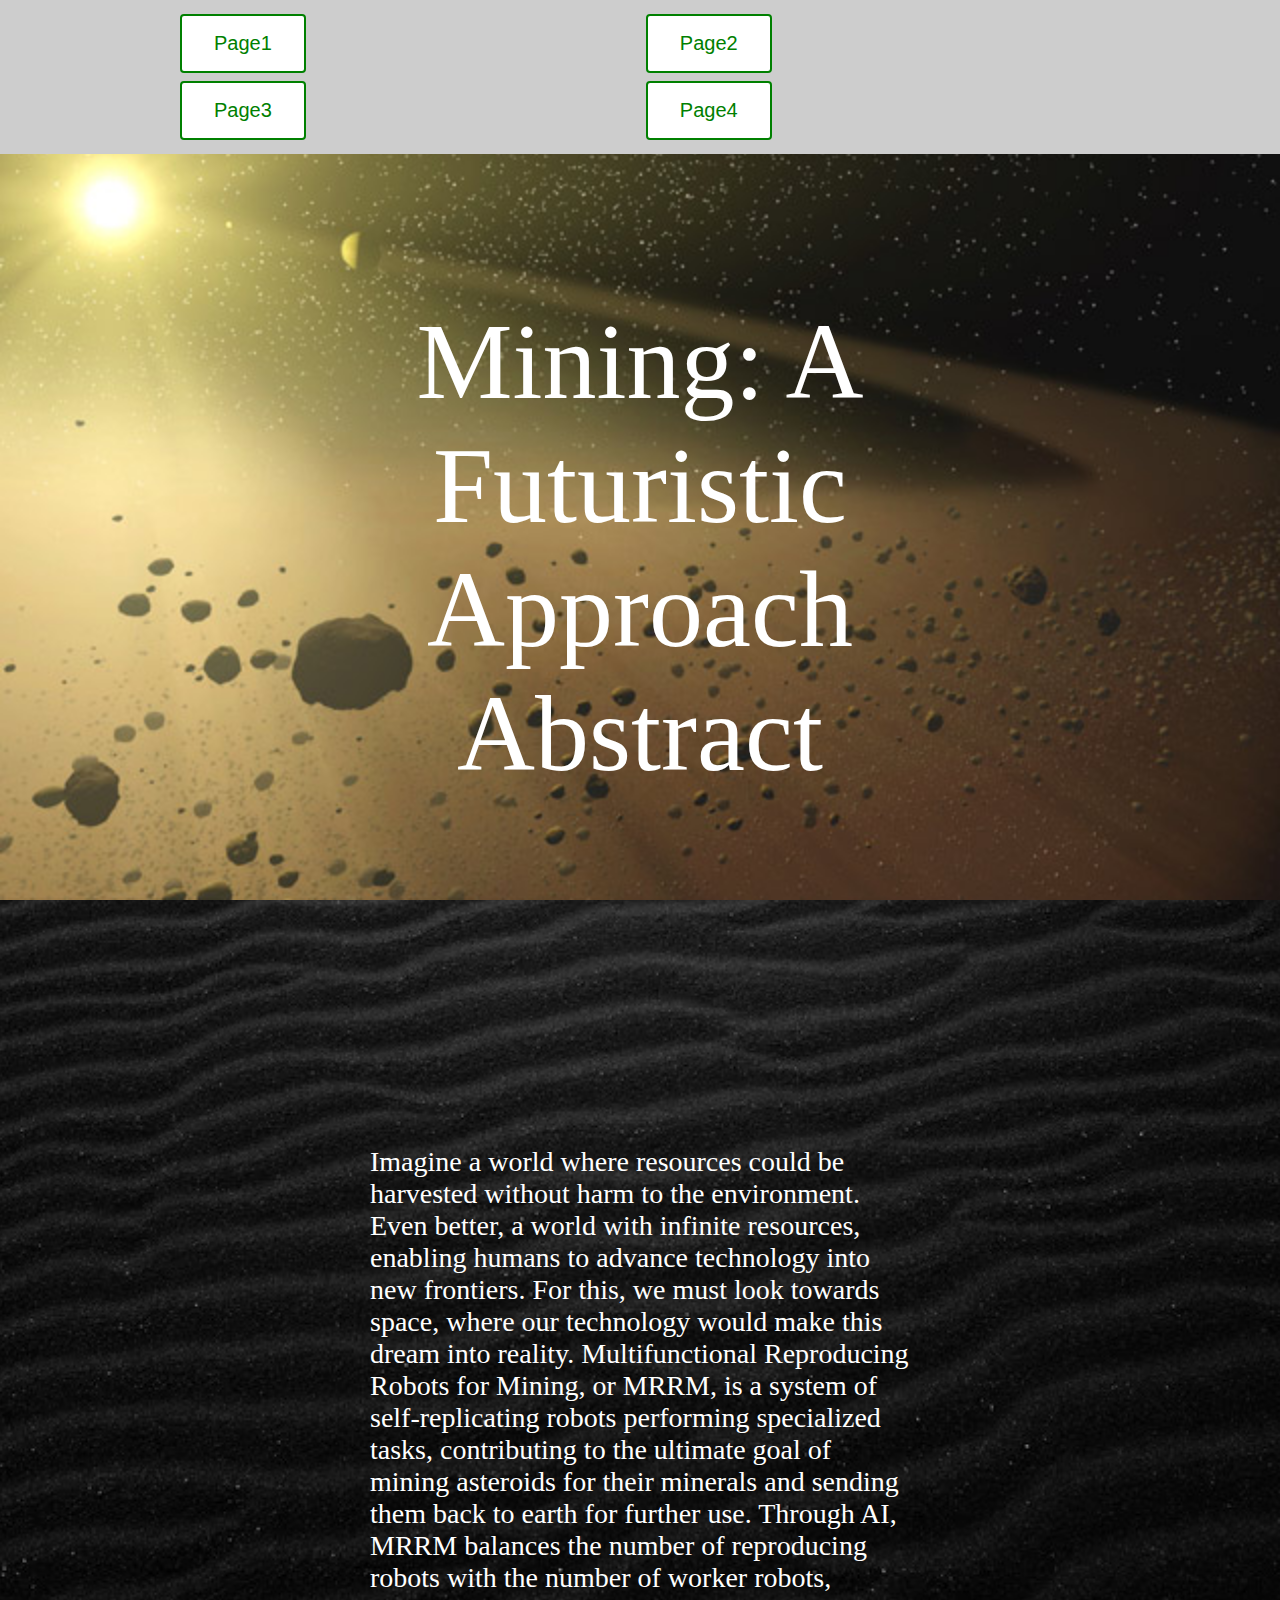
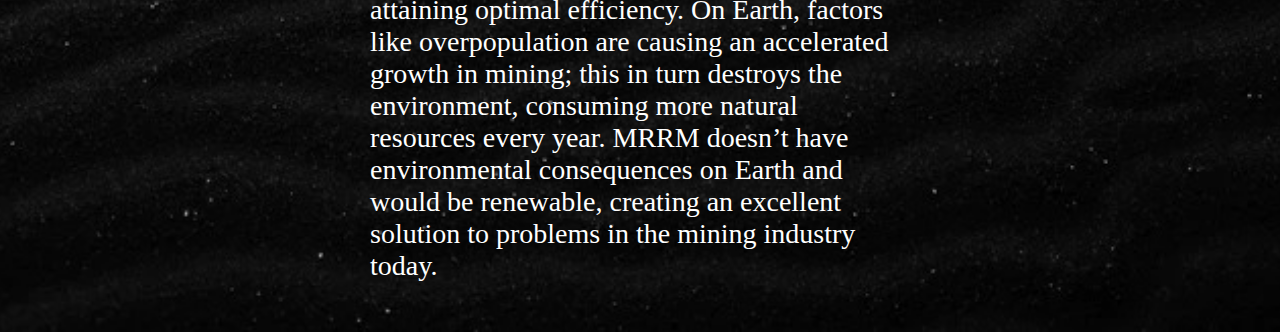
==== index.html @ aee60aae "Update index.html" ====
<!DOCTYPE html>
<html>
 <head>
  <meta charset="utf-8"/>
  <link rel="icon" href="favicon.png" type="image/png" sizes="16x16">
  <style>
   * {
    box-sizing:border-box;
    margin: 0;
   }
   .button{
    background-color:white;
    color:green;
    border: 2px solid green;
    text-align:center;
    font-size:20px;
    transition-duration:0.8s;
    padding: 16px 32px;
    float:left;
    border-radius:4px;
    margin: 4px 170px;
   }
   
   .button:hover{
    background-color:green;
    color:white;
    cursor:pointer;
    box-shadow: 0 12px 16px 0 rgba(0,0,0,0.24),0 17px 50px 0 rgba(0,0,0,0.19);
    border-radius:16px;
   }
   .button:active{
    border:2px solid black;
    background-color:black;
   }
   .button:active:after{
    border:2px solid green;
   }
   .button1{
    border: 2px solid orange;
   }
   .header {
    background-position: center center;
    background-size: cover;
    background-image: url('asteroid.jpg');
    background-repeat: no-repeat;
    background-attachment: fixed;
    padding: 300px;
    text-align: center;
    color: white;
    font-size: 108px;
   }
   .p subheader {
    font-size: 36px;
   }
   .navbar{
    overflow: hidden;
    padding: 10px;
    background: #CDCDCD;
    position: fixed;
    top: 0;
    width: 100%;
   }
   body {
   	background: url('bg.jpg') no-repeat center;
    background-size: cover;
   }
   div.column1 {
    float: left;
    width: 50%;
    padding: 50px;
    font-size: 28px;
    background-color: rgba(255,255,255,0);
    color: white;
   }
   div.column2 {
    float:left;
    width: 25%;
    padding: 10px;
   }
  </style>
  <title>
   MRRM Overview
  </title>
 </head>
 <body>
  <div class = "navbar">
   <a href = "https://space-mine.herokuapp.com/index.html"><button class = "button">Page1</button></a>
   <a href = "https://space-mine.herokuapp.com/index.html"><button class = "button">Page2</button></a>
   <a href = "https://space-mine.herokuapp.com/index.html"><button class = "button">Page3</button></a>
   <a href = "https://space-mine.herokuapp.com/index.html"><button class = "button">Page4</button></a>
  </div>
  <div class = "header">
   <p>
    Mining: A Futuristic Approach
   </p>
   <p class = "subheader">Abstract</p>
  </div>
  <div class = "background">
    <div class = "column2">

    </div>

      <div class = "column1">
      Imagine a world where resources could be harvested without harm to the environment. Even better, a world 	with infinite resources, enabling humans to advance technology into new frontiers. For this, we must look 	towards space, where our technology would make this dream into reality. Multifunctional Reproducing Robots for Mining, or MRRM, is a system of self-replicating robots performing specialized tasks, contributing to the ultimate goal of mining asteroids for their minerals and sending them back to earth for further use. Through AI, MRRM balances the number of reproducing robots with the number of worker robots, attaining optimal efficiency. On Earth, factors like overpopulation are causing an accelerated growth in mining; this in turn destroys the environment, consuming more natural resources every year. MRRM doesn’t have environmental consequences on Earth and would be renewable, creating an excellent solution to problems in the mining industry today.
      </div>
    <div class = "column2">

    </div>
  </div>
 </body>
</html>
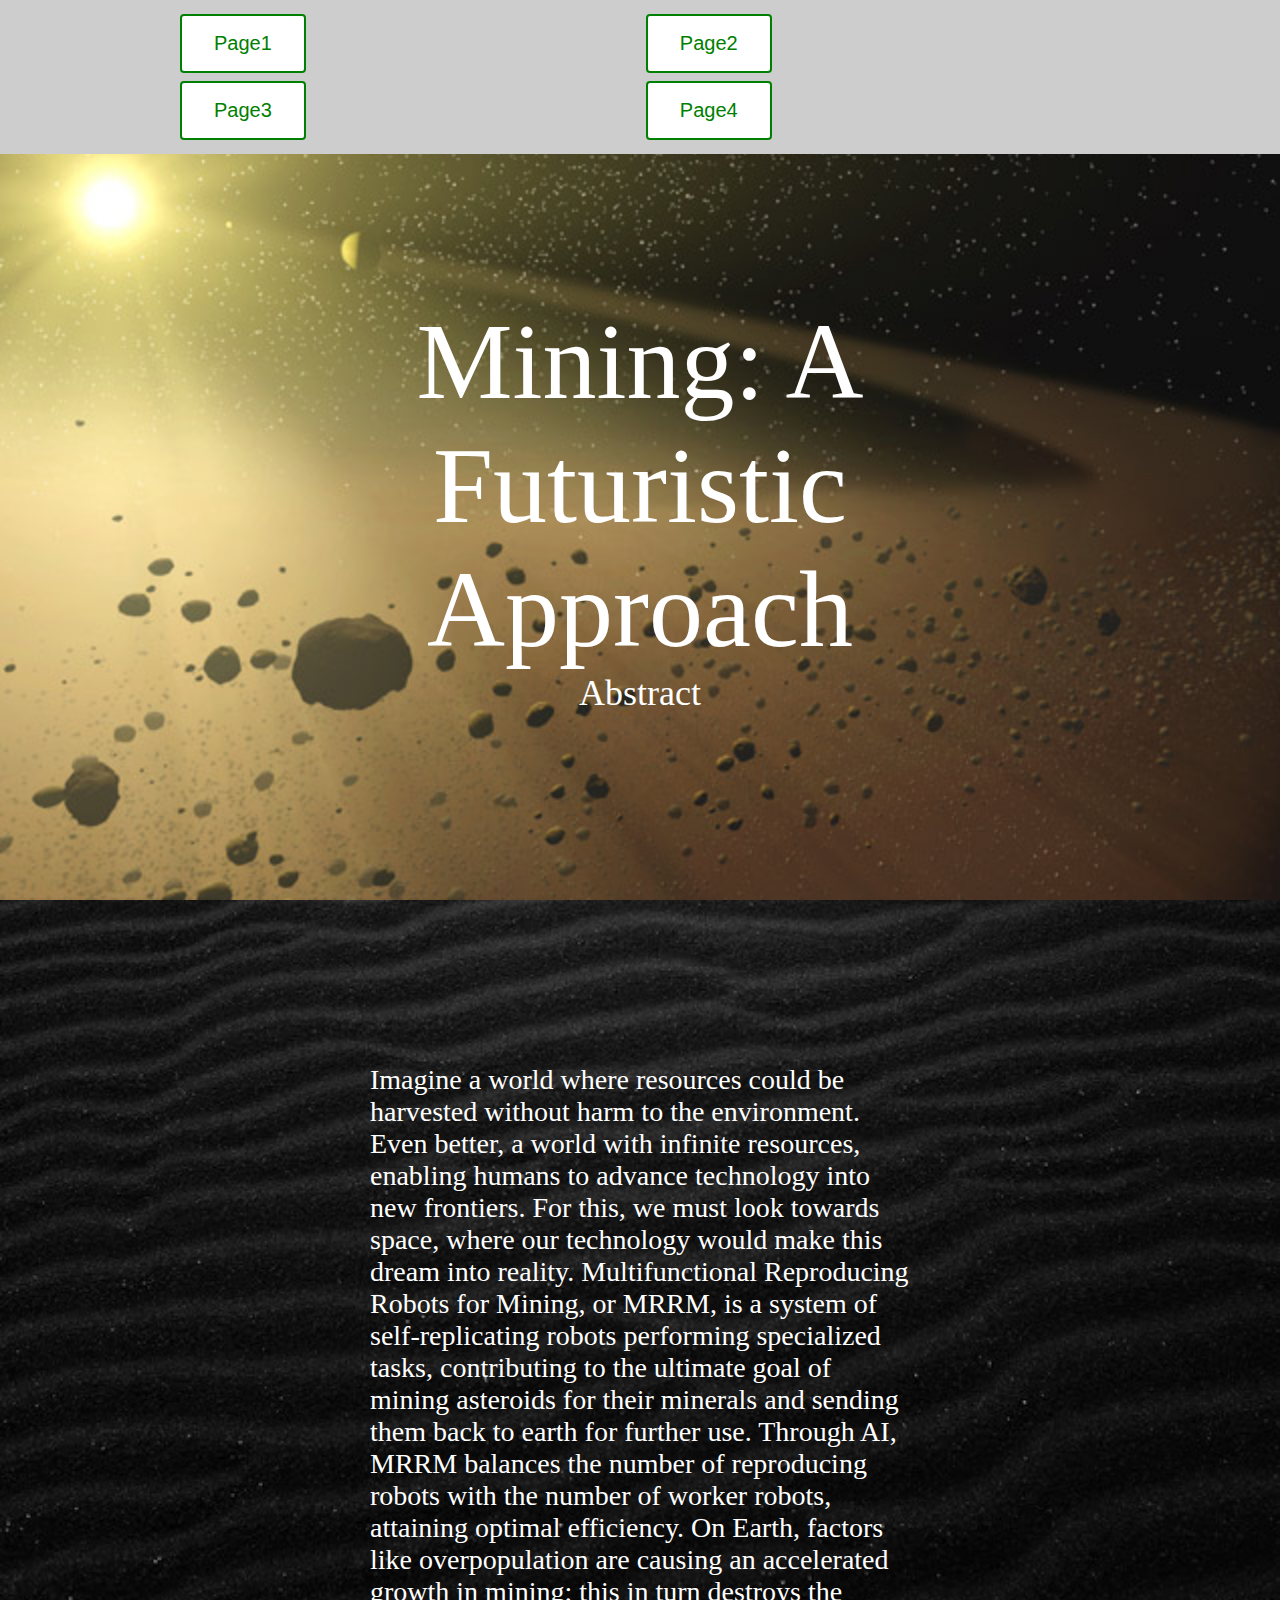
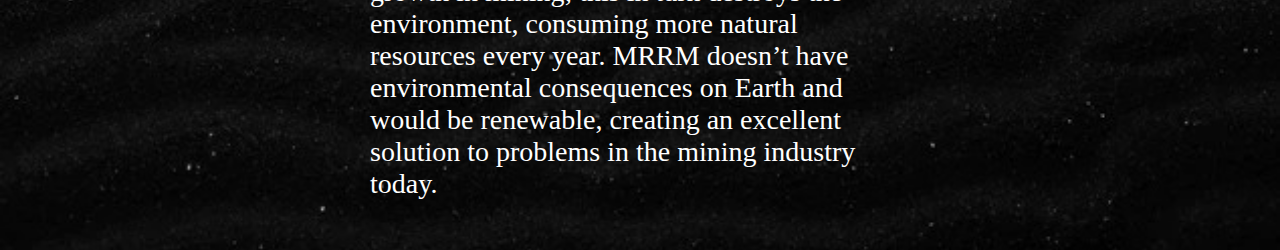
==== commit 88930266: "Update index.html" ====
--- a/index.html
+++ b/index.html
@@ -49,7 +49,7 @@
     color: white;
     font-size: 108px;
    }
-   .p subheader {
+   .subheader {
     font-size: 36px;
    }
    .navbar{
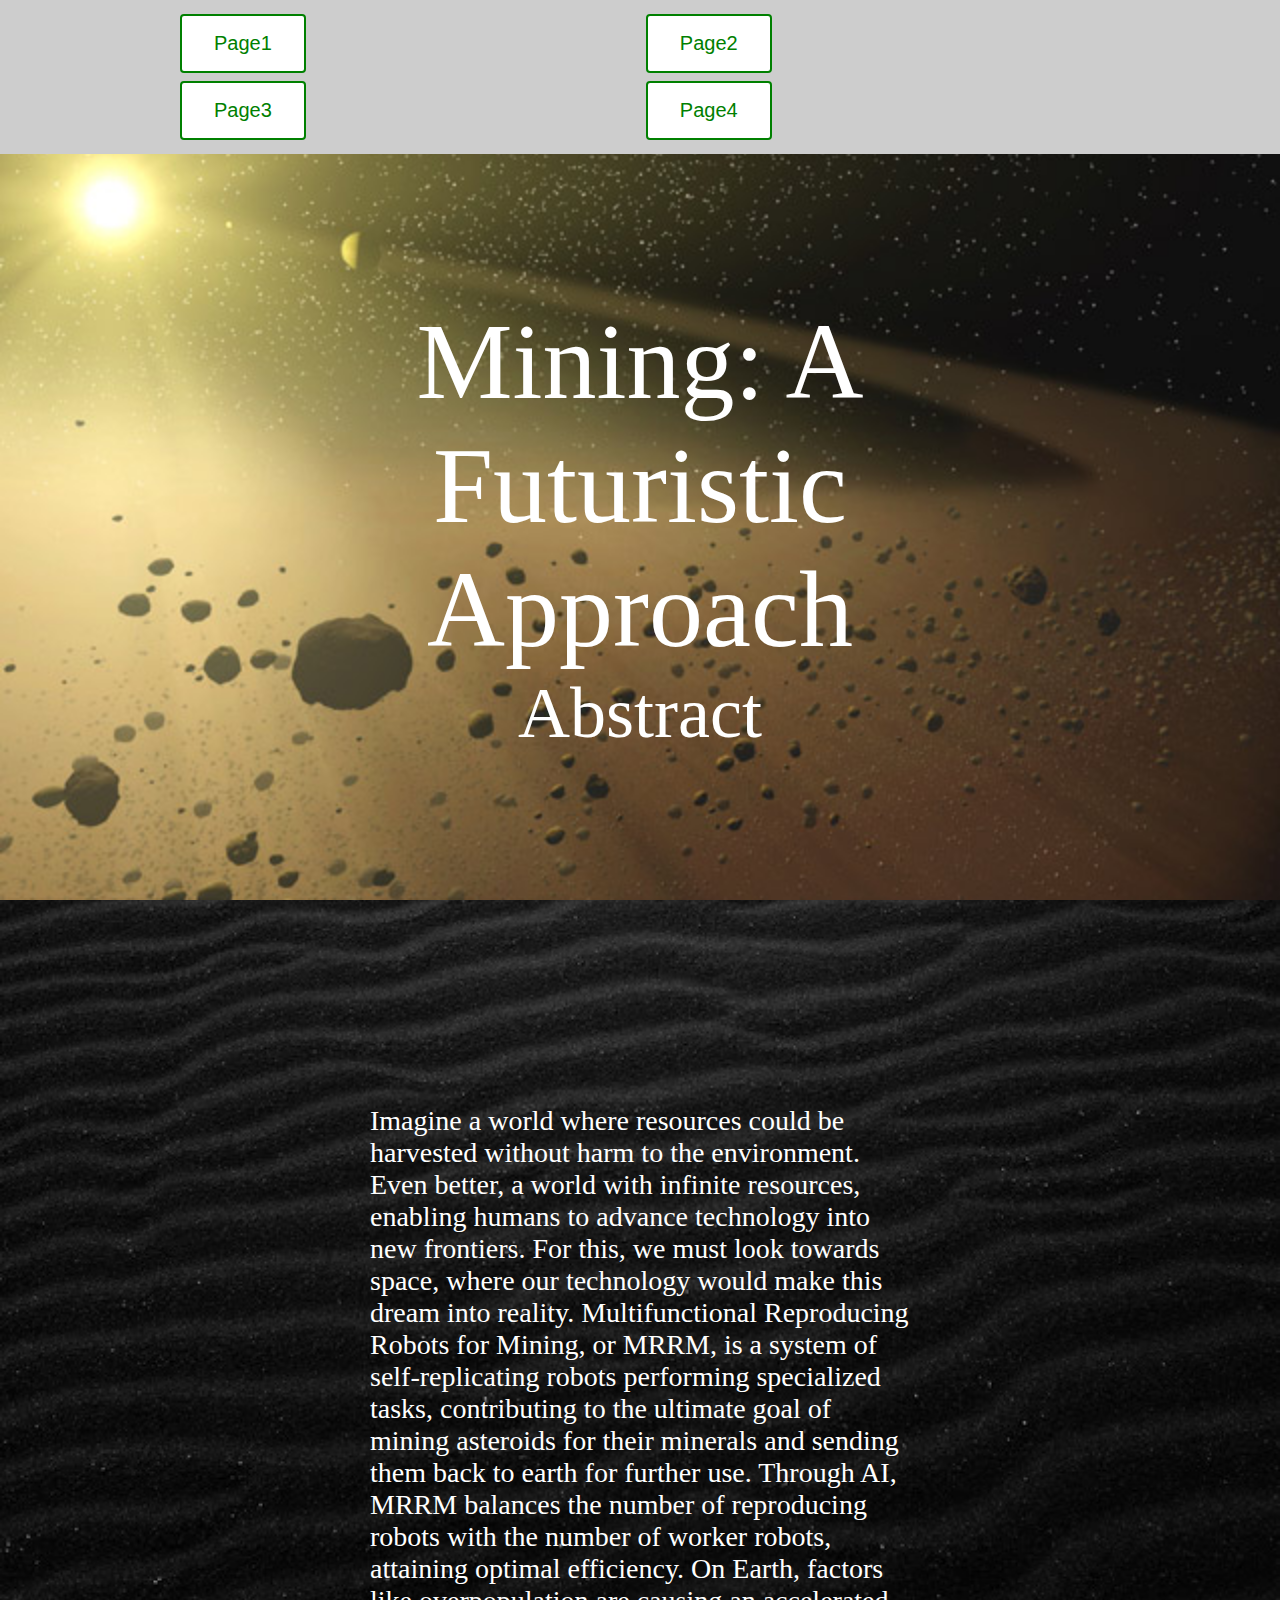
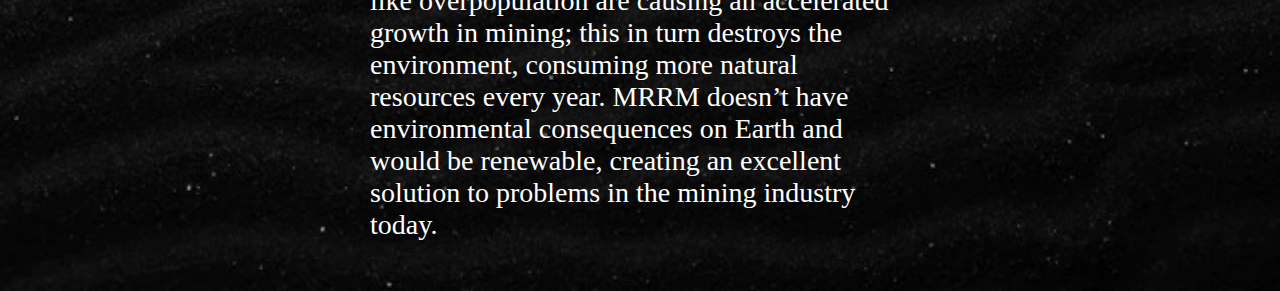
==== commit 63351483: "Update index.html" ====
--- a/index.html
+++ b/index.html
@@ -50,7 +50,7 @@
     font-size: 108px;
    }
    .subheader {
-    font-size: 36px;
+    font-size: 72px;
    }
    .navbar{
     overflow: hidden;
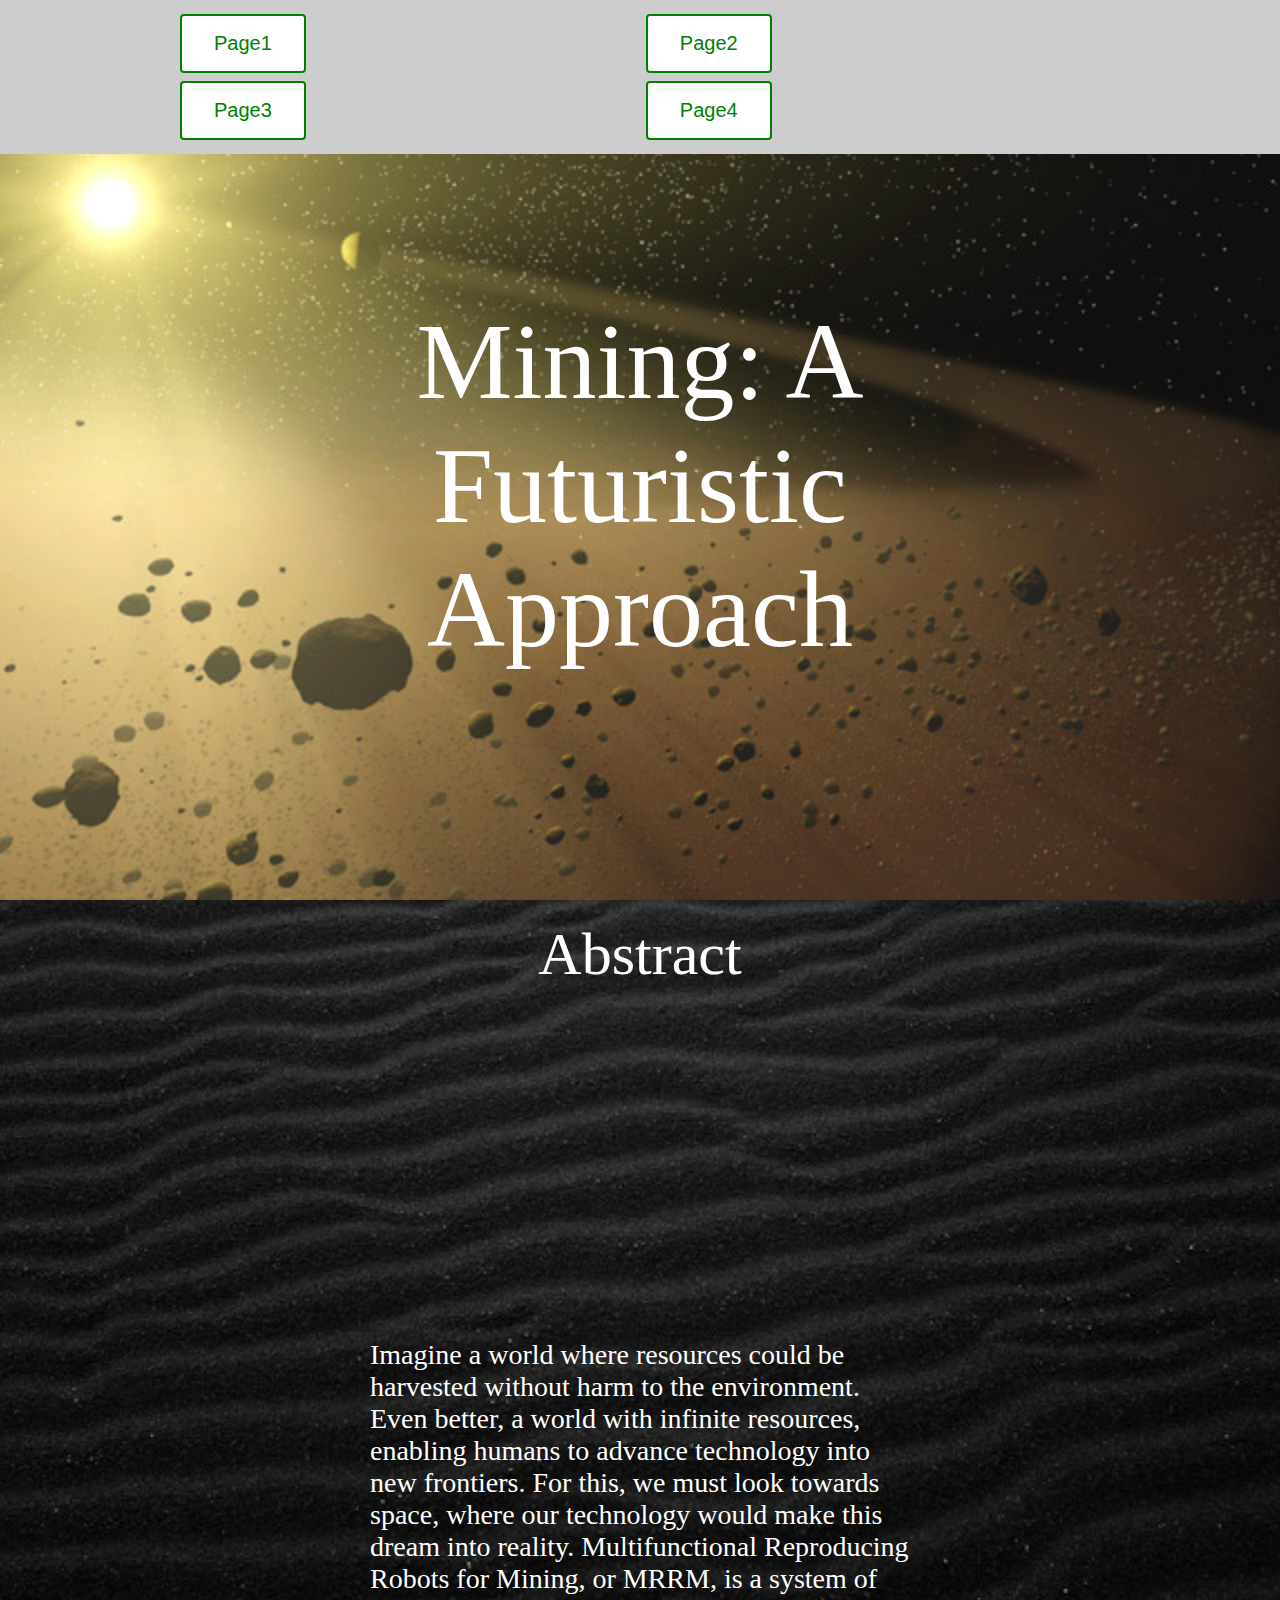
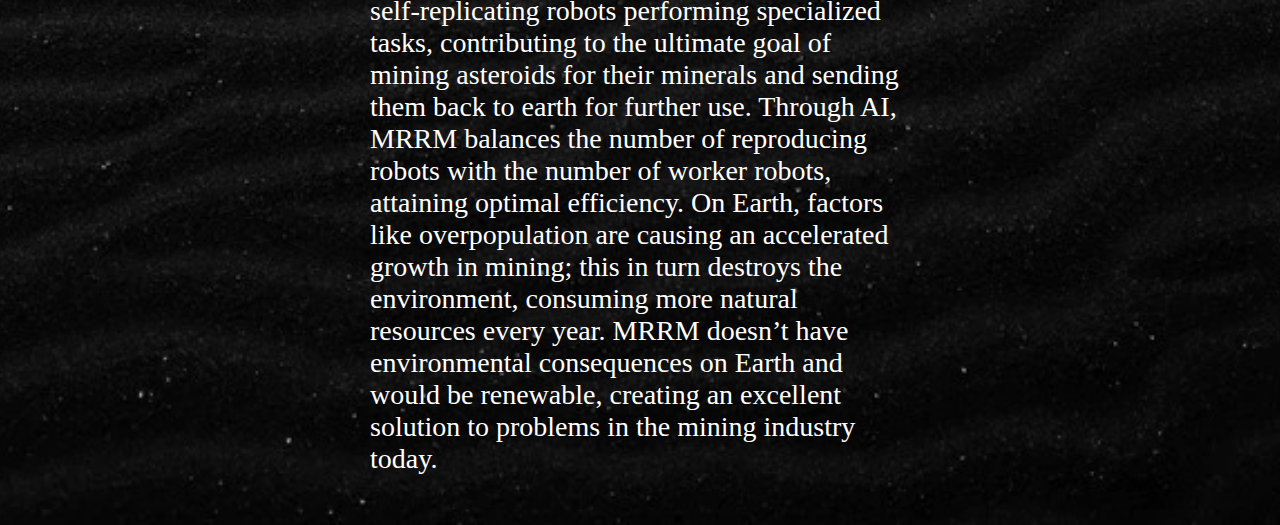
==== commit b6e1fff9: "Update index.html" ====
--- a/index.html
+++ b/index.html
@@ -50,7 +50,7 @@
     font-size: 108px;
    }
    .subheader {
-    font-size: 72px;
+    font-size: 60px;
    }
    .navbar{
     overflow: hidden;
@@ -93,6 +93,7 @@
    <p>
     Mining: A Futuristic Approach
    </p>
+   <br></br>
    <p class = "subheader">Abstract</p>
   </div>
   <div class = "background">
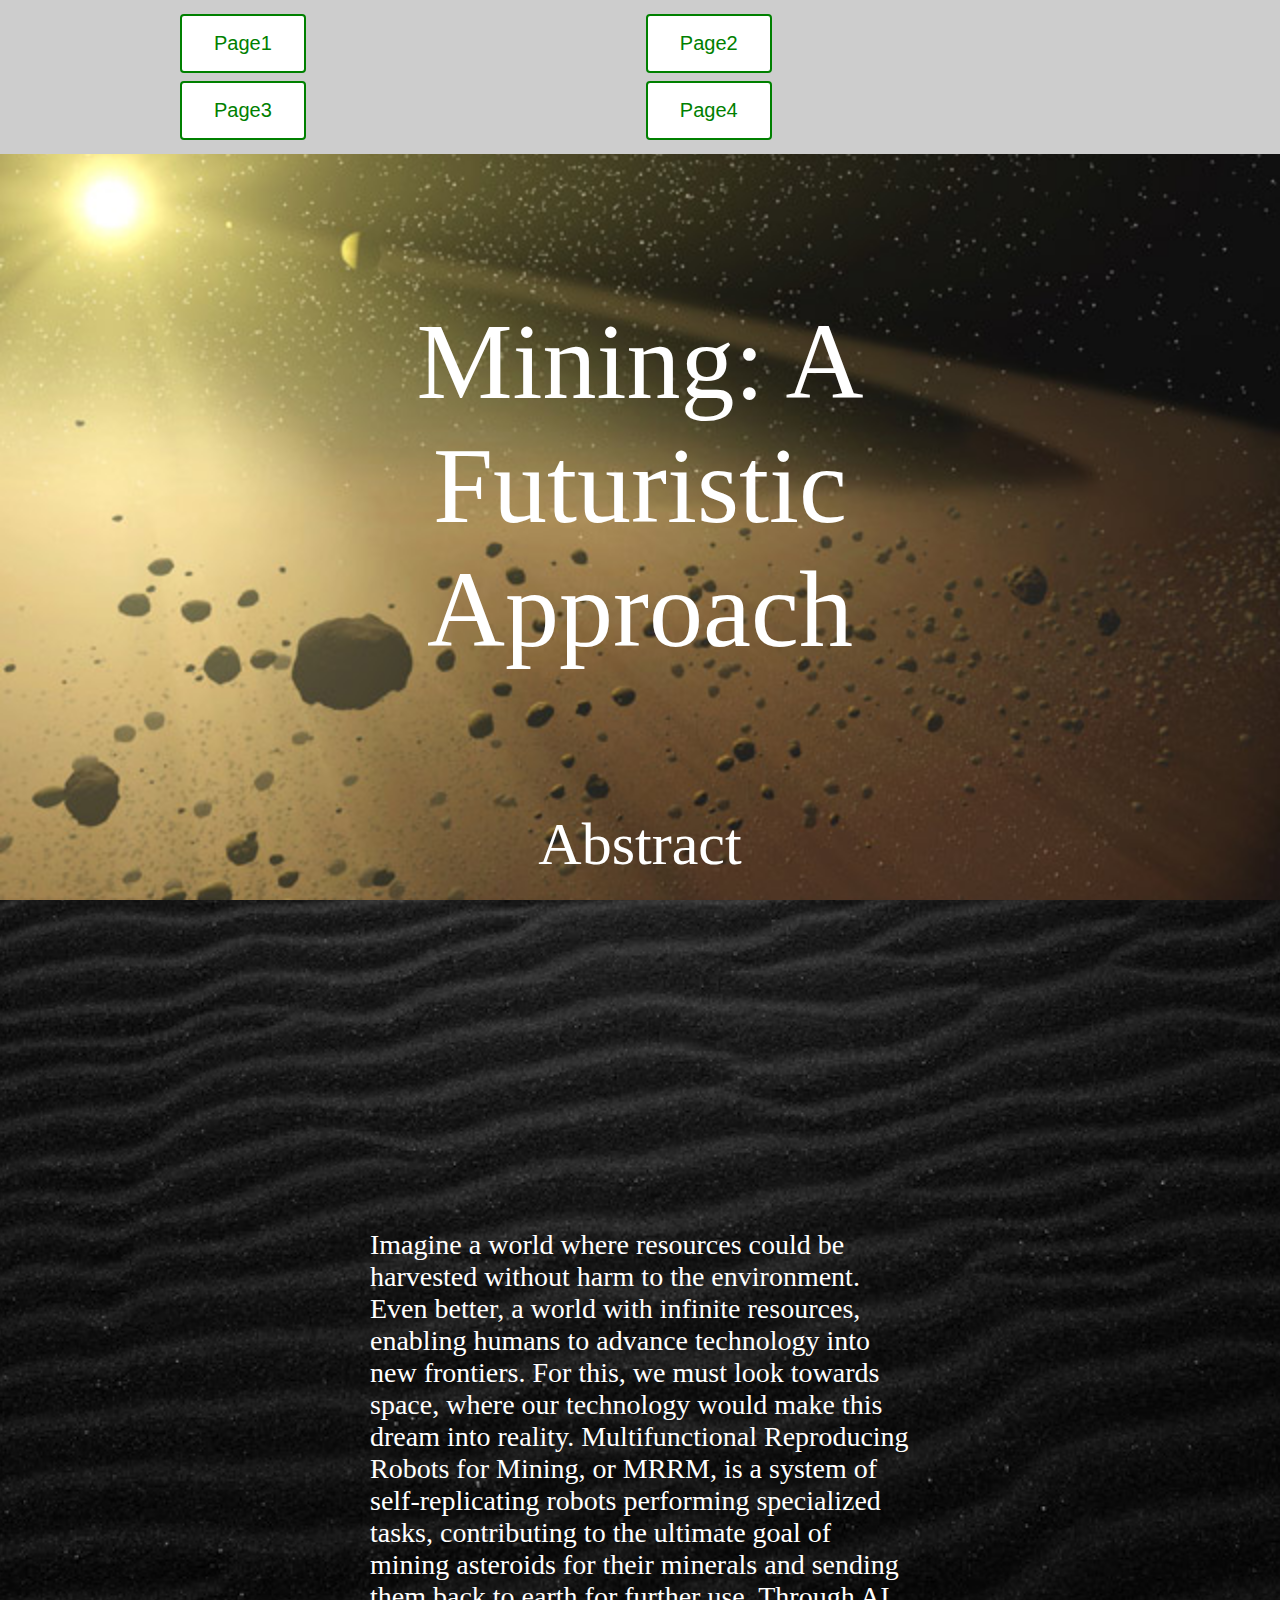
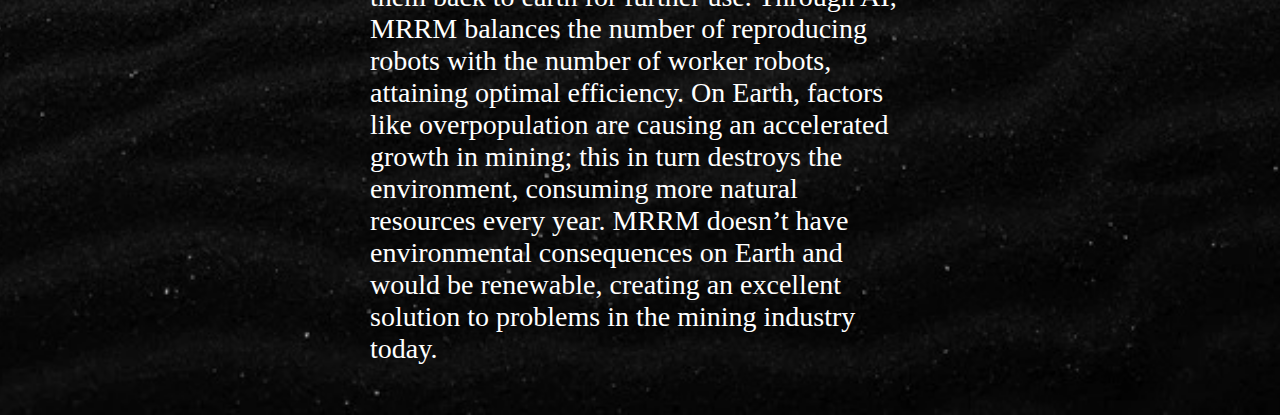
==== commit 650098bd: "Update index.html" ====
--- a/index.html
+++ b/index.html
@@ -93,8 +93,7 @@
    <p>
     Mining: A Futuristic Approach
    </p>
-   <br></br>
-   <p class = "subheader">Abstract</p>
+   <p class = "subheader"><br></br>Abstract</p>
   </div>
   <div class = "background">
     <div class = "column2">
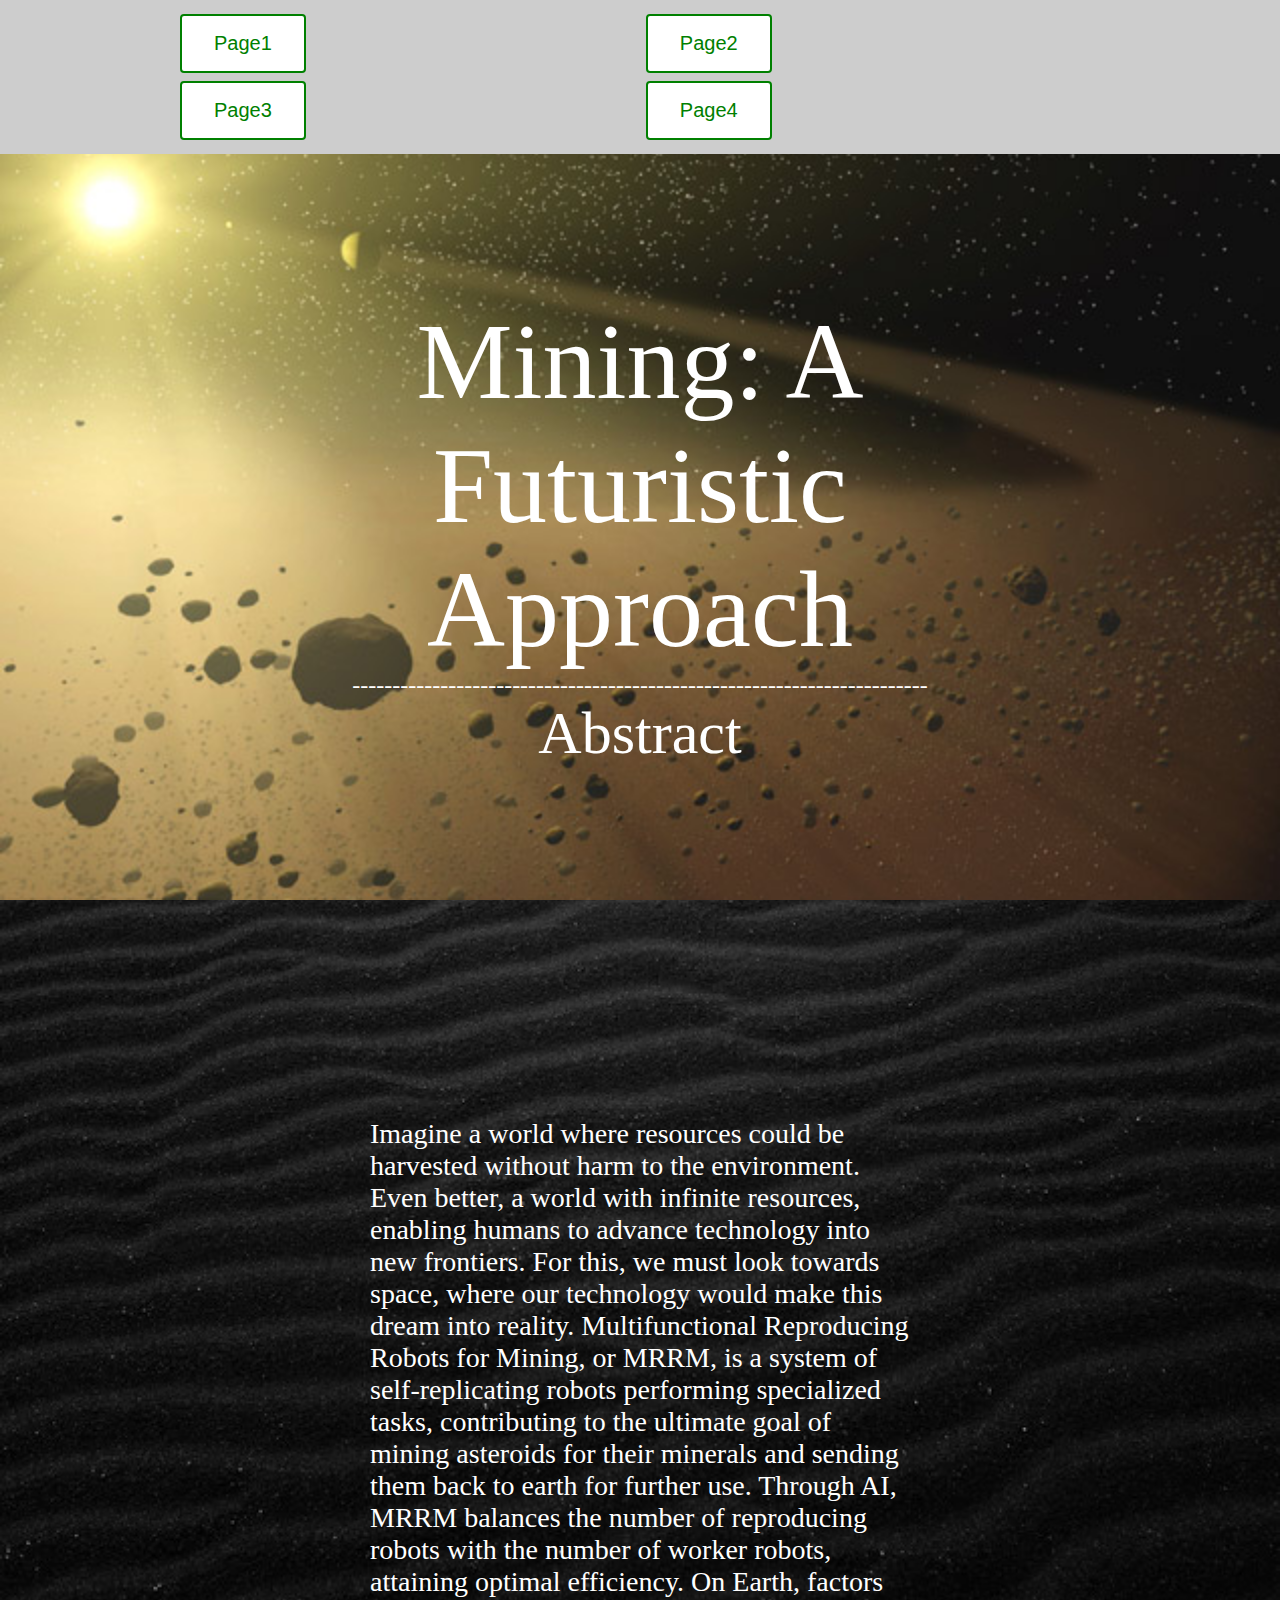
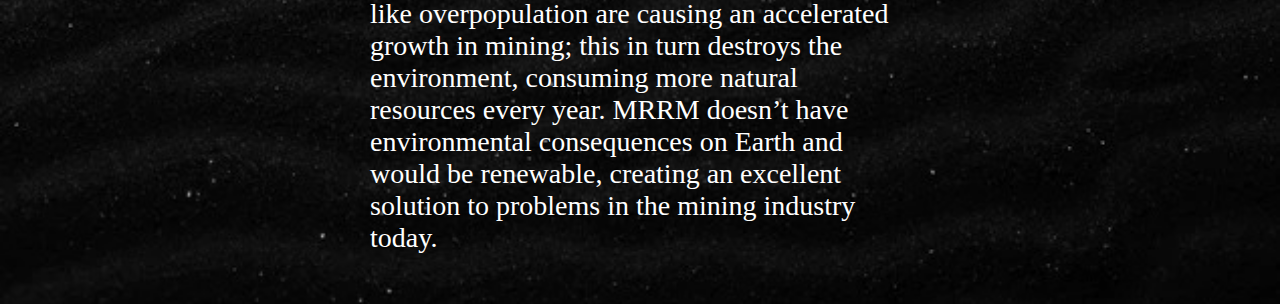
==== commit 60e2c885: "Update index.html" ====
--- a/index.html
+++ b/index.html
@@ -52,6 +52,9 @@
    .subheader {
     font-size: 60px;
    }
+   .paragraphline {
+    font-size:24px;
+   }
    .navbar{
     overflow: hidden;
     padding: 10px;
@@ -93,7 +96,8 @@
    <p>
     Mining: A Futuristic Approach
    </p>
-   <p class = "subheader"><br></br>Abstract</p>
+   <p class = "paragraphline">------------------------------------------------------------------------</p>
+   <p class = "subheader">Abstract</p>
   </div>
   <div class = "background">
     <div class = "column2">
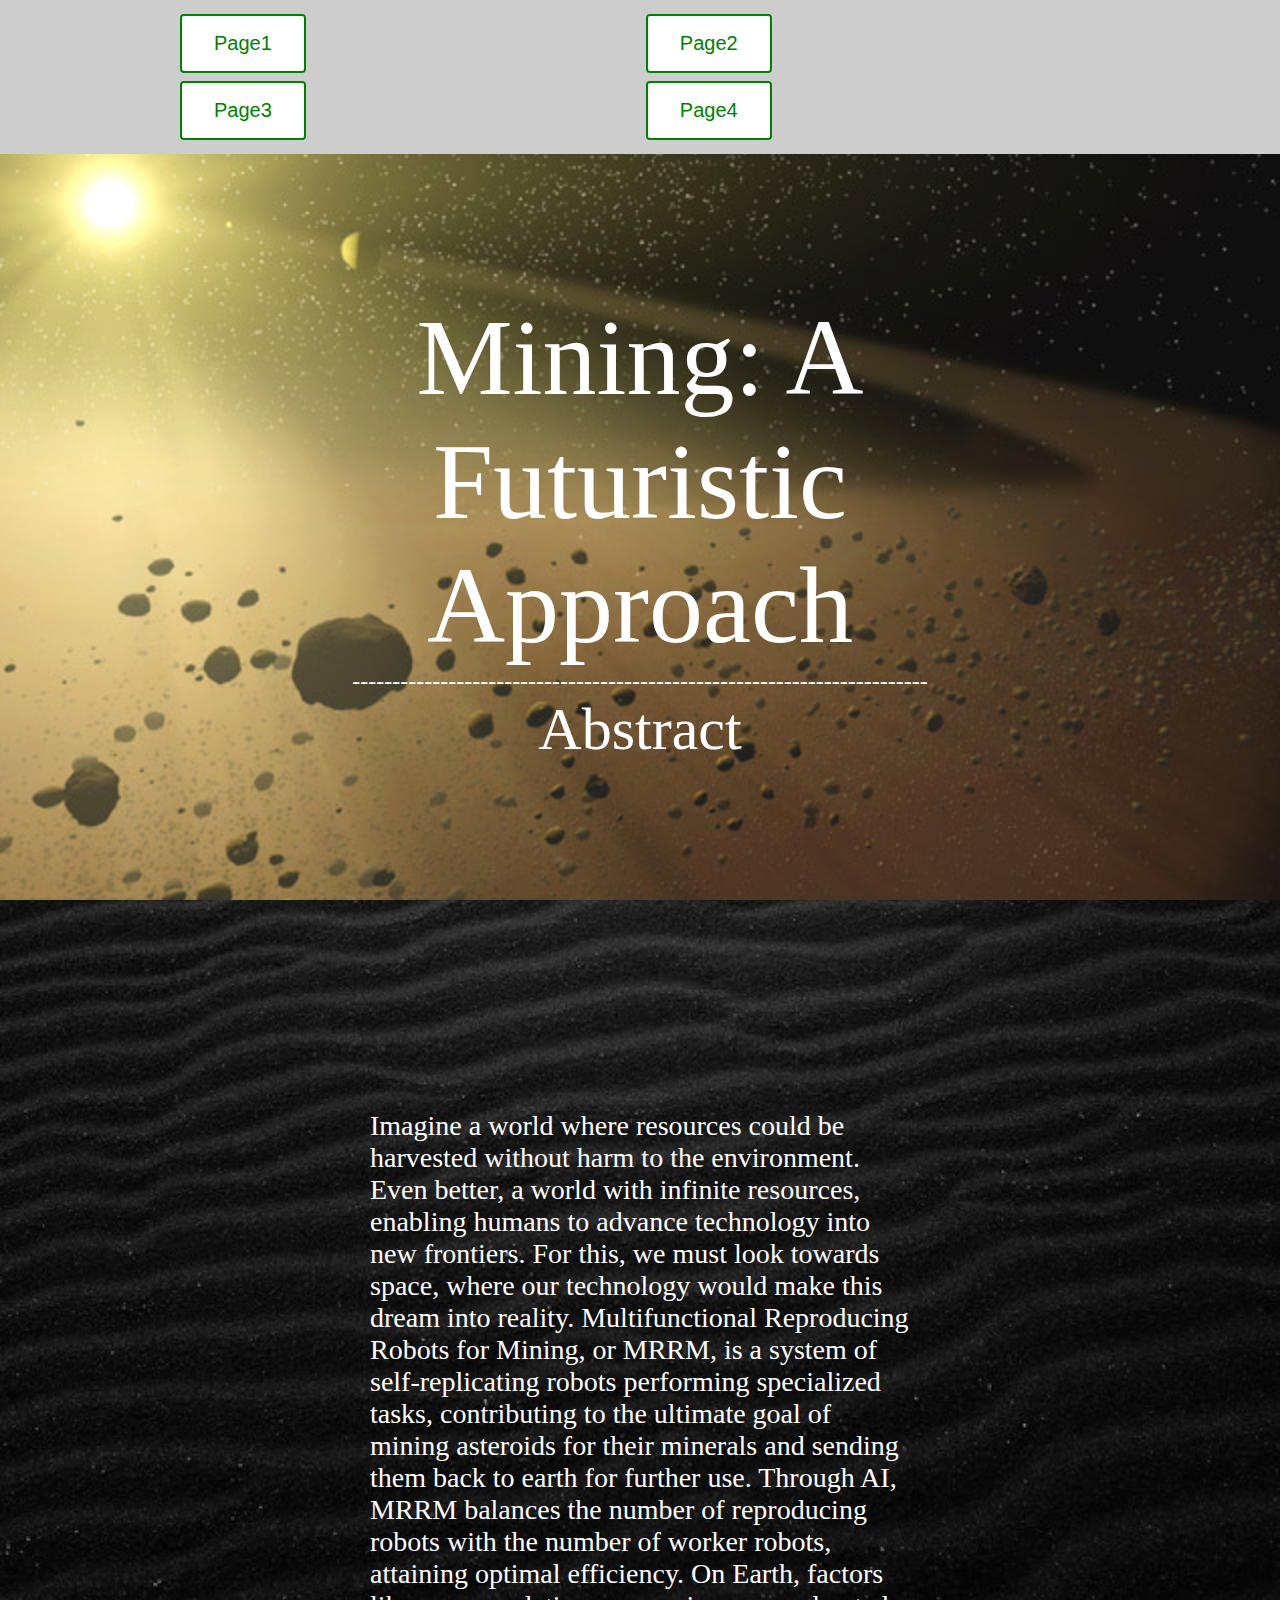
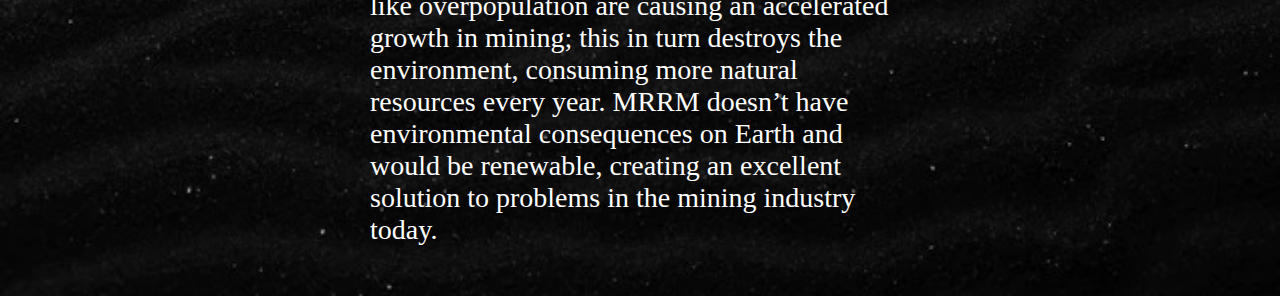
==== commit 4928e3b1: "Update index.html" ====
--- a/index.html
+++ b/index.html
@@ -44,7 +44,7 @@
     background-image: url('asteroid.jpg');
     background-repeat: no-repeat;
     background-attachment: fixed;
-    padding: 300px;
+    padding: 296px;
     text-align: center;
     color: white;
     font-size: 108px;
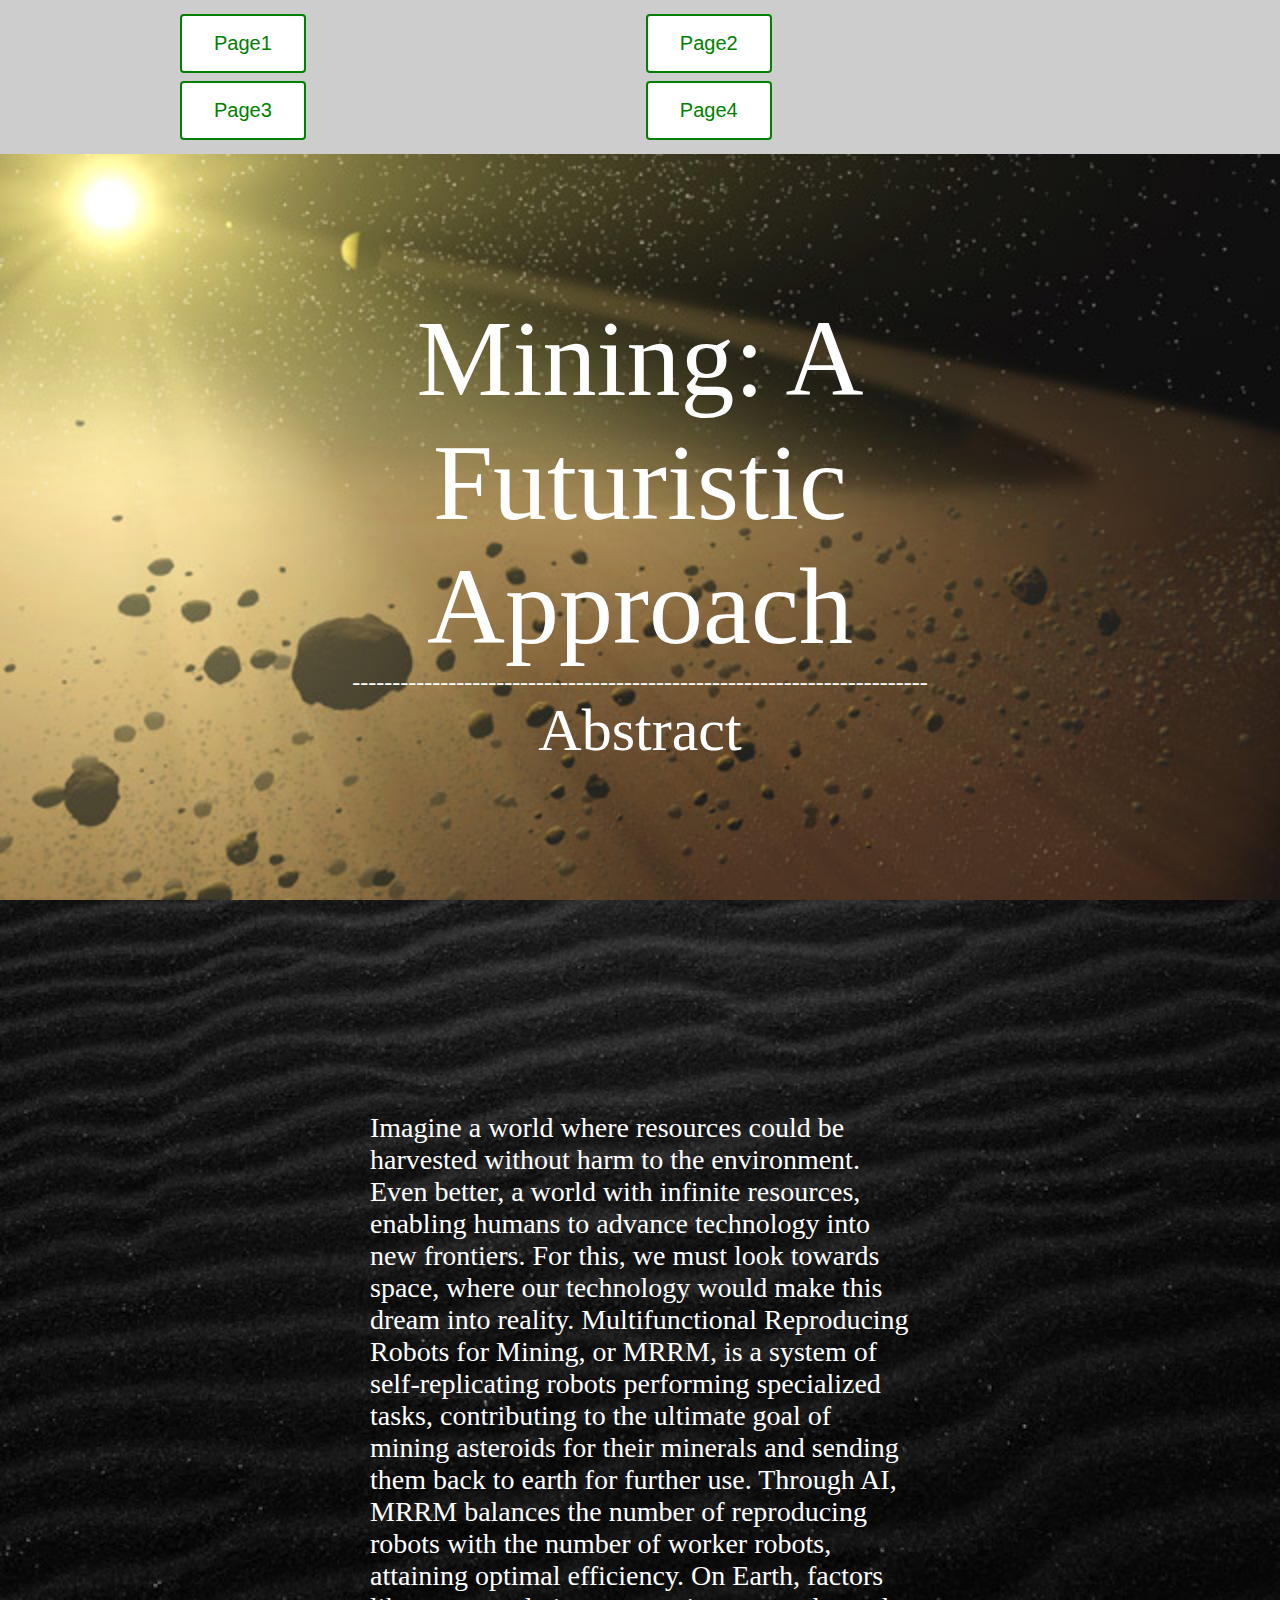
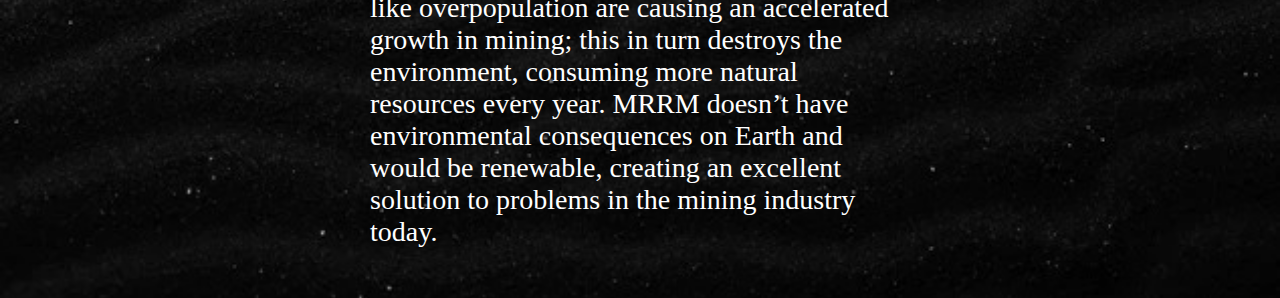
==== commit 9eb3670c: "Update index.html" ====
--- a/index.html
+++ b/index.html
@@ -44,7 +44,7 @@
     background-image: url('asteroid.jpg');
     background-repeat: no-repeat;
     background-attachment: fixed;
-    padding: 296px;
+    padding: 297px;
     text-align: center;
     color: white;
     font-size: 108px;
